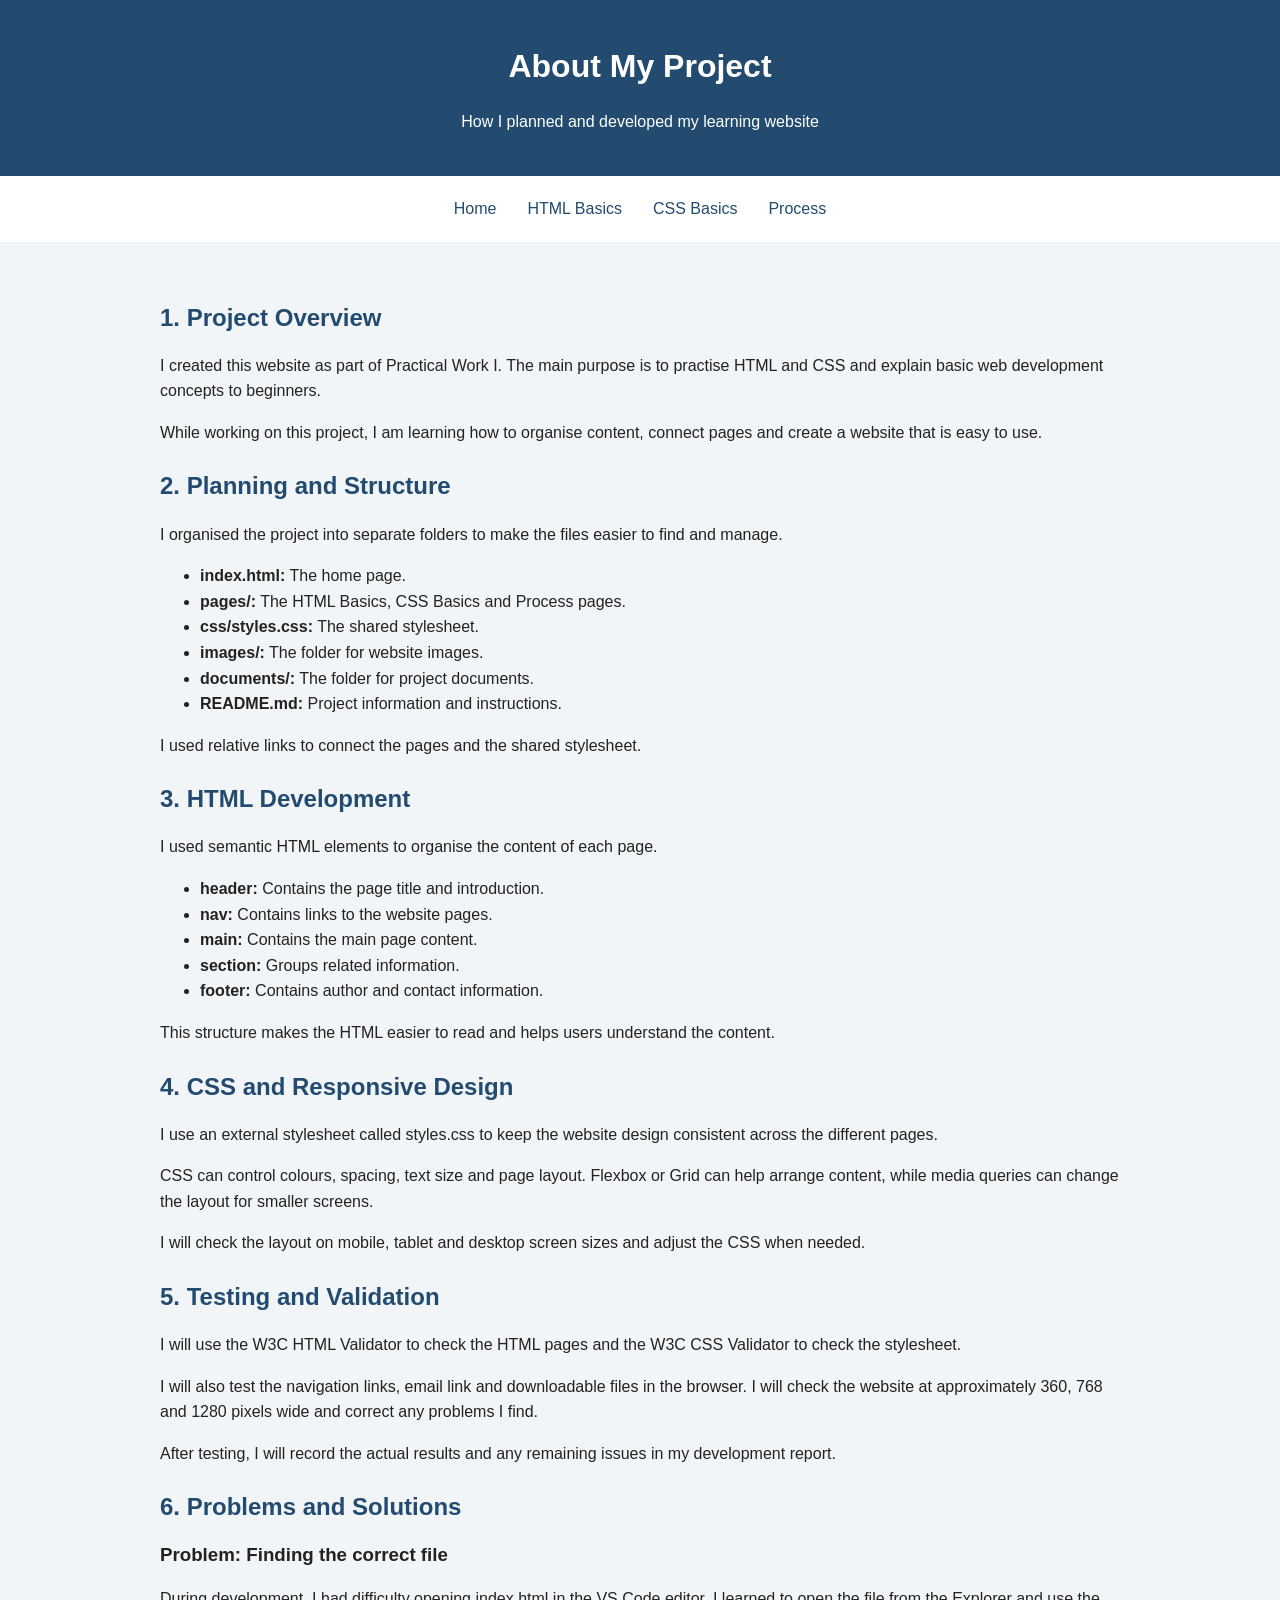
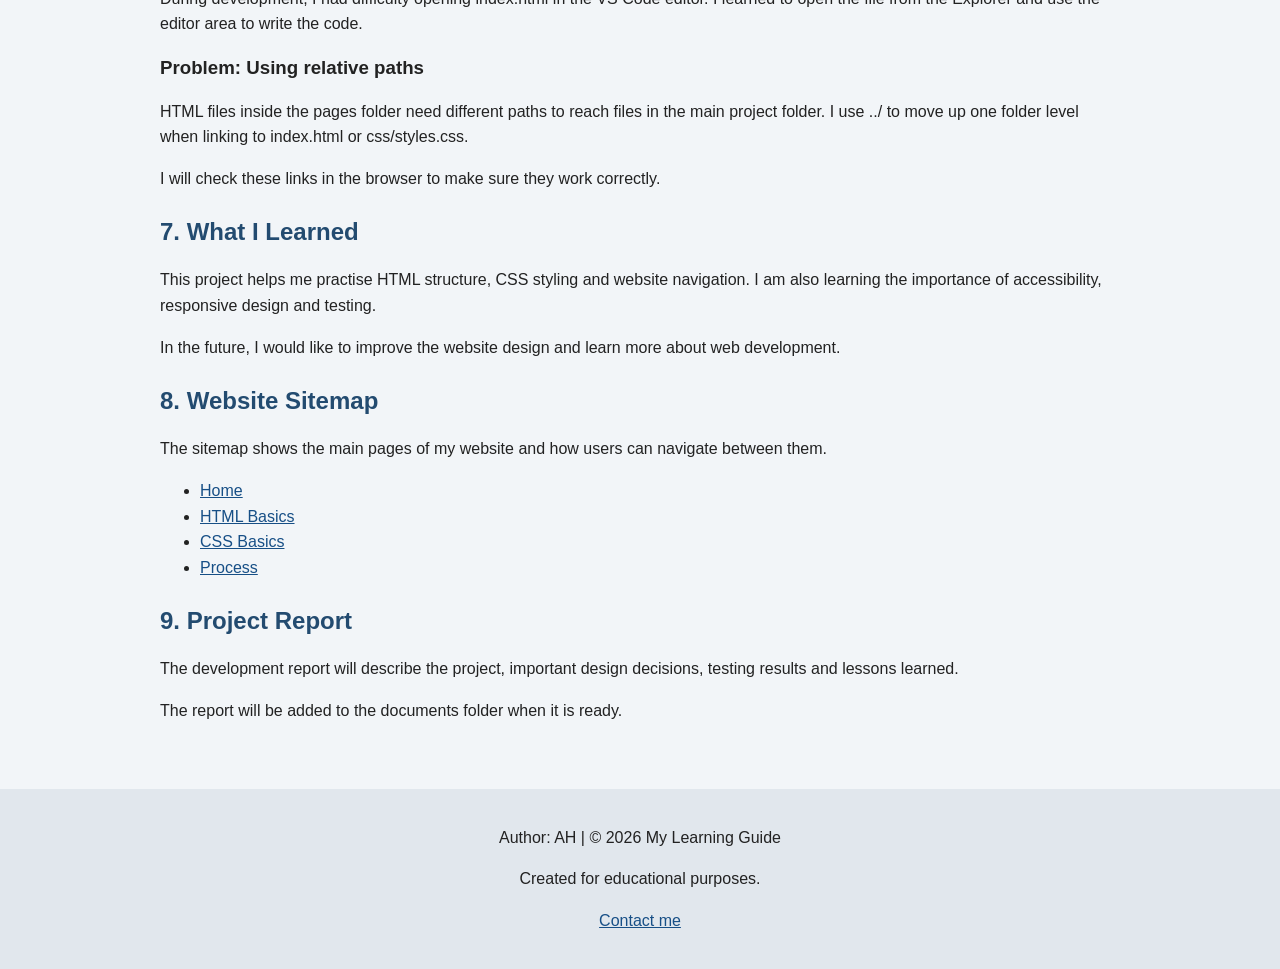
==== pages/process.html @ 50eede23 "Add files via upload" ====
<!DOCTYPE html>
<html lang="en">
<head>
    <meta charset="UTF-8">
    <meta name="viewport" content="width=device-width, initial-scale=1.0">
    <title>Project Process | My Learning Guide</title>
    <meta name="description" content="Learn about the planning, development and testing of my learning website.">
    <link rel="stylesheet" href="../css/styles.css">
</head>
<body>

    <header>
        <h1>About My Project</h1>
        <p>How I planned and developed my learning website</p>
    </header>

    <nav aria-label="Main navigation">
        <a href="../index.html">Home</a>
        <a href="html-basics.html">HTML Basics</a>
        <a href="css-basics.html">CSS Basics</a>
        <a href="process.html" aria-current="page">Process</a>
    </nav>

    <main>
        <section>
            <h2>1. Project Overview</h2>
            <p>
                I created this website as part of Practical Work I.
                The main purpose is to practise HTML and CSS and
                explain basic web development concepts to beginners.
            </p>
            <p>
                While working on this project, I am learning how
                to organise content, connect pages and create a
                website that is easy to use.
            </p>
        </section>

        <section>
            <h2>2. Planning and Structure</h2>
            <p>
                I organised the project into separate folders
                to make the files easier to find and manage.
            </p>

            <ul>
                <li><strong>index.html:</strong> The home page.</li>
                <li><strong>pages/:</strong> The HTML Basics, CSS Basics and Process pages.</li>
                <li><strong>css/styles.css:</strong> The shared stylesheet.</li>
                <li><strong>images/:</strong> The folder for website images.</li>
                <li><strong>documents/:</strong> The folder for project documents.</li>
                <li><strong>README.md:</strong> Project information and instructions.</li>
            </ul>

            <p>
                I used relative links to connect the pages
                and the shared stylesheet.
            </p>
        </section>

        <section>
            <h2>3. HTML Development</h2>
            <p>
                I used semantic HTML elements to organise
                the content of each page.
            </p>

            <ul>
                <li><strong>header:</strong> Contains the page title and introduction.</li>
                <li><strong>nav:</strong> Contains links to the website pages.</li>
                <li><strong>main:</strong> Contains the main page content.</li>
                <li><strong>section:</strong> Groups related information.</li>
                <li><strong>footer:</strong> Contains author and contact information.</li>
            </ul>

            <p>
                This structure makes the HTML easier to read
                and helps users understand the content.
            </p>
        </section>

        <section>
            <h2>4. CSS and Responsive Design</h2>
            <p>
                I use an external stylesheet called styles.css
                to keep the website design consistent across
                the different pages.
            </p>
            <p>
                CSS can control colours, spacing, text size
                and page layout. Flexbox or Grid can help arrange
                content, while media queries can change the layout
                for smaller screens.
            </p>
            <p>
                I will check the layout on mobile, tablet and
                desktop screen sizes and adjust the CSS when needed.
            </p>
        </section>

        <section>
            <h2>5. Testing and Validation</h2>
            <p>
                I will use the W3C HTML Validator to check the
                HTML pages and the W3C CSS Validator to check
                the stylesheet.
            </p>
            <p>
                I will also test the navigation links, email link
                and downloadable files in the browser. I will check
                the website at approximately 360, 768 and 1280 pixels
                wide and correct any problems I find.
            </p>
            <p>
                After testing, I will record the actual results
                and any remaining issues in my development report.
            </p>
        </section>

        <section>
            <h2>6. Problems and Solutions</h2>

            <h3>Problem: Finding the correct file</h3>
            <p>
                During development, I had difficulty opening
                index.html in the VS Code editor. I learned to
                open the file from the Explorer and use the
                editor area to write the code.
            </p>

            <h3>Problem: Using relative paths</h3>
            <p>
                HTML files inside the pages folder need different
                paths to reach files in the main project folder.
                I use ../ to move up one folder level when linking
                to index.html or css/styles.css.
            </p>

            <p>
                I will check these links in the browser to make
                sure they work correctly.
            </p>
        </section>

        <section>
            <h2>7. What I Learned</h2>
            <p>
                This project helps me practise HTML structure,
                CSS styling and website navigation. I am also
                learning the importance of accessibility,
                responsive design and testing.
            </p>
            <p>
                In the future, I would like to improve the
                website design and learn more about web development.
            </p>
        </section>

        <section>
            <h2>8. Website Sitemap</h2>
            <p>
                The sitemap shows the main pages of my website
                and how users can navigate between them.
            </p>

            <ul>
                <li><a href="../index.html">Home</a></li>
                <li><a href="html-basics.html">HTML Basics</a></li>
                <li><a href="css-basics.html">CSS Basics</a></li>
                <li><a href="process.html" aria-current="page">Process</a></li>
            </ul>
        </section>

        <section>
            <h2>9. Project Report</h2>
            <p>
                The development report will describe the project,
                important design decisions, testing results and
                lessons learned.
            </p>
            <p>
                The report will be added to the documents folder
                when it is ready.
            </p>
        </section>
    </main>

    <footer>
        <p>Author: AH | &copy; 2026 My Learning Guide</p>
        <p>Created for educational purposes.</p>
        <p>
            <a href="mailto:ahmed.hossen@knf.stud.vu.lt">
                Contact me
            </a>
        </p>
    </footer>

</body>
</html>
---- css/styles.css ----
:root {
    --main-color: #234b70;
    --light-color: #f2f5f8;
    --text-color: #222222;
}

* {
    box-sizing: border-box;
}

body {
    margin: 0;
    font-family: Arial, sans-serif;
    font-size: 16px;
    line-height: 1.6;
    color: var(--text-color);
    background: var(--light-color);
}

header {
    background: var(--main-color);
    color: white;
    text-align: center;
    padding: 25px 15px;
}

nav {
    display: flex;
    justify-content: center;
    flex-wrap: wrap;
    gap: 15px;
    padding: 12px;
    background: #ffffff;
}

nav a {
    color: var(--main-color);
    text-decoration: none;
    padding: 8px;
}

nav a:hover,
nav a:focus {
    text-decoration: underline;
}

main {
    max-width: 1000px;
    margin: 20px auto;
    padding: 20px;
}

section {
    margin-bottom: 25px;
}

h1,
h2,
h3 {
    line-height: 1.3;
}

h2 {
    color: var(--main-color);
}

a {
    color: #174f86;
}

a:focus {
    outline: 2px solid #174f86;
    outline-offset: 3px;
}

.gallery {
    display: grid;
    grid-template-columns: repeat(2, 1fr);
    gap: 15px;
}

.gallery figure {
    margin: 0;
    padding: 10px;
    background: white;
    border: 1px solid #cccccc;
}

.gallery img {
    display: block;
    width: 100%;
    height: auto;
}

figcaption {
    padding-top: 8px;
}

pre {
    max-width: 100%;
    overflow-x: auto;
    padding: 12px;
    background: #e5eaf0;
}

table {
    width: 100%;
    border-collapse: collapse;
    margin: 15px 0;
}

caption {
    font-weight: bold;
    text-align: left;
    padding: 8px;
}

th,
td {
    border: 1px solid #999999;
    padding: 10px;
    text-align: left;
}

th {
    background: #dce5ee;
}

form {
    max-width: 600px;
}

label {
    display: block;
    margin-top: 12px;
}

input,
select,
textarea,
button {
    font: inherit;
    max-width: 100%;
}

input[type="text"],
input[type="email"],
select,
textarea {
    width: 100%;
    padding: 10px;
    border: 1px solid #777777;
}

fieldset {
    margin: 15px 0;
    padding: 12px;
}

button {
    margin-top: 12px;
    padding: 10px 18px;
    background: var(--main-color);
    color: white;
    border: none;
    cursor: pointer;
}

footer {
    padding: 20px;
    text-align: center;
    background: #e1e7ed;
}

@media (max-width: 600px) {
    nav {
        flex-direction: column;
        gap: 4px;
    }

    nav a {
        padding: 8px 12px;
    }

    main {
        padding: 15px;
        margin: 10px auto;
    }

    .gallery {
        grid-template-columns: 1fr;
    }
}
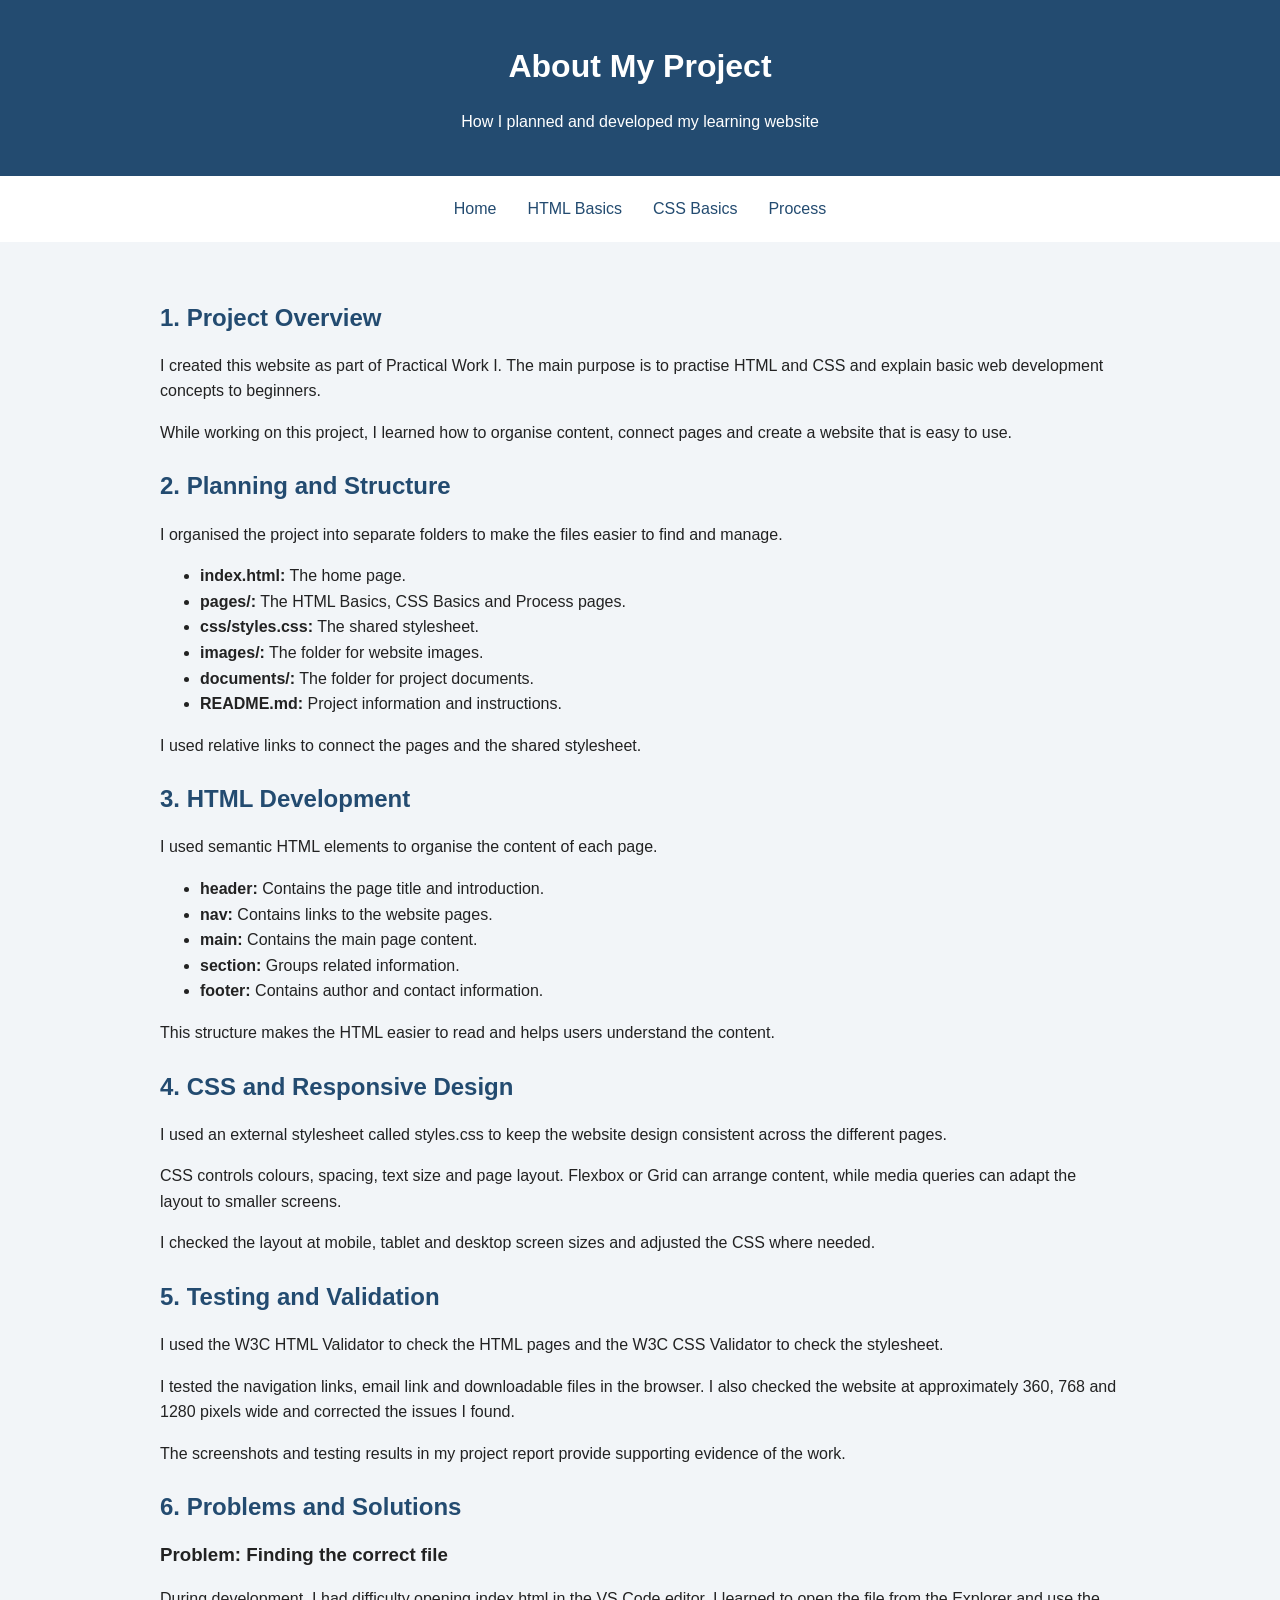
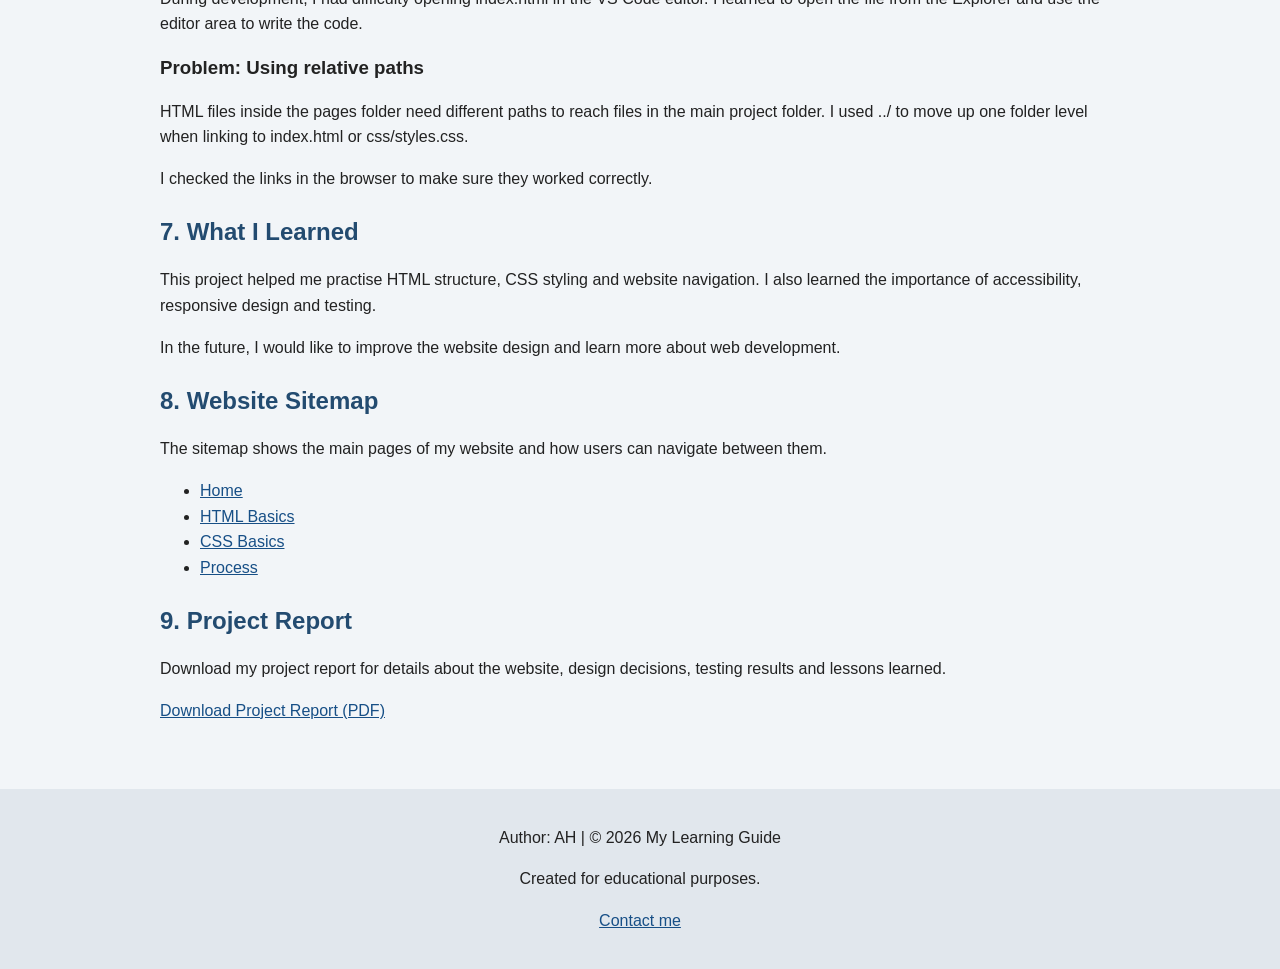
==== commit 4af86aef: "Add project report download link" ====
--- a/pages/process.html
+++ b/pages/process.html
@@ -31,8 +31,8 @@
                 explain basic web development concepts to beginners.
             </p>
             <p>
-                While working on this project, I am learning how
-                to organise content, connect pages and create a
+                While working on this project, I learned how to
+                organise content, connect pages and create a
                 website that is easy to use.
             </p>
         </section>
@@ -43,7 +43,6 @@
                 I organised the project into separate folders
                 to make the files easier to find and manage.
             </p>
-
             <ul>
                 <li><strong>index.html:</strong> The home page.</li>
                 <li><strong>pages/:</strong> The HTML Basics, CSS Basics and Process pages.</li>
@@ -52,7 +51,6 @@
                 <li><strong>documents/:</strong> The folder for project documents.</li>
                 <li><strong>README.md:</strong> Project information and instructions.</li>
             </ul>
-
             <p>
                 I used relative links to connect the pages
                 and the shared stylesheet.
@@ -65,7 +63,6 @@
                 I used semantic HTML elements to organise
                 the content of each page.
             </p>
-
             <ul>
                 <li><strong>header:</strong> Contains the page title and introduction.</li>
                 <li><strong>nav:</strong> Contains links to the website pages.</li>
@@ -73,7 +70,6 @@
                 <li><strong>section:</strong> Groups related information.</li>
                 <li><strong>footer:</strong> Contains author and contact information.</li>
             </ul>
-
             <p>
                 This structure makes the HTML easier to read
                 and helps users understand the content.
@@ -83,38 +79,37 @@
         <section>
             <h2>4. CSS and Responsive Design</h2>
             <p>
-                I use an external stylesheet called styles.css
+                I used an external stylesheet called styles.css
                 to keep the website design consistent across
                 the different pages.
             </p>
             <p>
-                CSS can control colours, spacing, text size
-                and page layout. Flexbox or Grid can help arrange
-                content, while media queries can change the layout
-                for smaller screens.
+                CSS controls colours, spacing, text size and
+                page layout. Flexbox or Grid can arrange content,
+                while media queries can adapt the layout to
+                smaller screens.
             </p>
             <p>
-                I will check the layout on mobile, tablet and
-                desktop screen sizes and adjust the CSS when needed.
+                I checked the layout at mobile, tablet and
+                desktop screen sizes and adjusted the CSS where needed.
             </p>
         </section>
 
         <section>
             <h2>5. Testing and Validation</h2>
             <p>
-                I will use the W3C HTML Validator to check the
-                HTML pages and the W3C CSS Validator to check
-                the stylesheet.
+                I used the W3C HTML Validator to check the HTML
+                pages and the W3C CSS Validator to check the stylesheet.
             </p>
             <p>
-                I will also test the navigation links, email link
-                and downloadable files in the browser. I will check
+                I tested the navigation links, email link and
+                downloadable files in the browser. I also checked
                 the website at approximately 360, 768 and 1280 pixels
-                wide and correct any problems I find.
+                wide and corrected the issues I found.
             </p>
             <p>
-                After testing, I will record the actual results
-                and any remaining issues in my development report.
+                The screenshots and testing results in my project
+                report provide supporting evidence of the work.
             </p>
         </section>
 
@@ -133,27 +128,26 @@
             <p>
                 HTML files inside the pages folder need different
                 paths to reach files in the main project folder.
-                I use ../ to move up one folder level when linking
+                I used ../ to move up one folder level when linking
                 to index.html or css/styles.css.
             </p>
-
             <p>
-                I will check these links in the browser to make
-                sure they work correctly.
+                I checked the links in the browser to make sure
+                they worked correctly.
             </p>
         </section>
 
         <section>
             <h2>7. What I Learned</h2>
             <p>
-                This project helps me practise HTML structure,
-                CSS styling and website navigation. I am also
-                learning the importance of accessibility,
-                responsive design and testing.
+                This project helped me practise HTML structure,
+                CSS styling and website navigation. I also learned
+                the importance of accessibility, responsive design
+                and testing.
             </p>
             <p>
-                In the future, I would like to improve the
-                website design and learn more about web development.
+                In the future, I would like to improve the website
+                design and learn more about web development.
             </p>
         </section>
 
@@ -163,7 +157,6 @@
                 The sitemap shows the main pages of my website
                 and how users can navigate between them.
             </p>
-
             <ul>
                 <li><a href="../index.html">Home</a></li>
                 <li><a href="html-basics.html">HTML Basics</a></li>
@@ -175,13 +168,13 @@
         <section>
             <h2>9. Project Report</h2>
             <p>
-                The development report will describe the project,
-                important design decisions, testing results and
-                lessons learned.
+                Download my project report for details about the
+                website, design decisions, testing results and lessons learned.
             </p>
             <p>
-                The report will be added to the documents folder
-                when it is ready.
+                <a href="../documents/ASSIGNMENT%201%20PROJECT%20REPORT.pdf" download>
+                    Download Project Report (PDF)
+                </a>
             </p>
         </section>
     </main>
